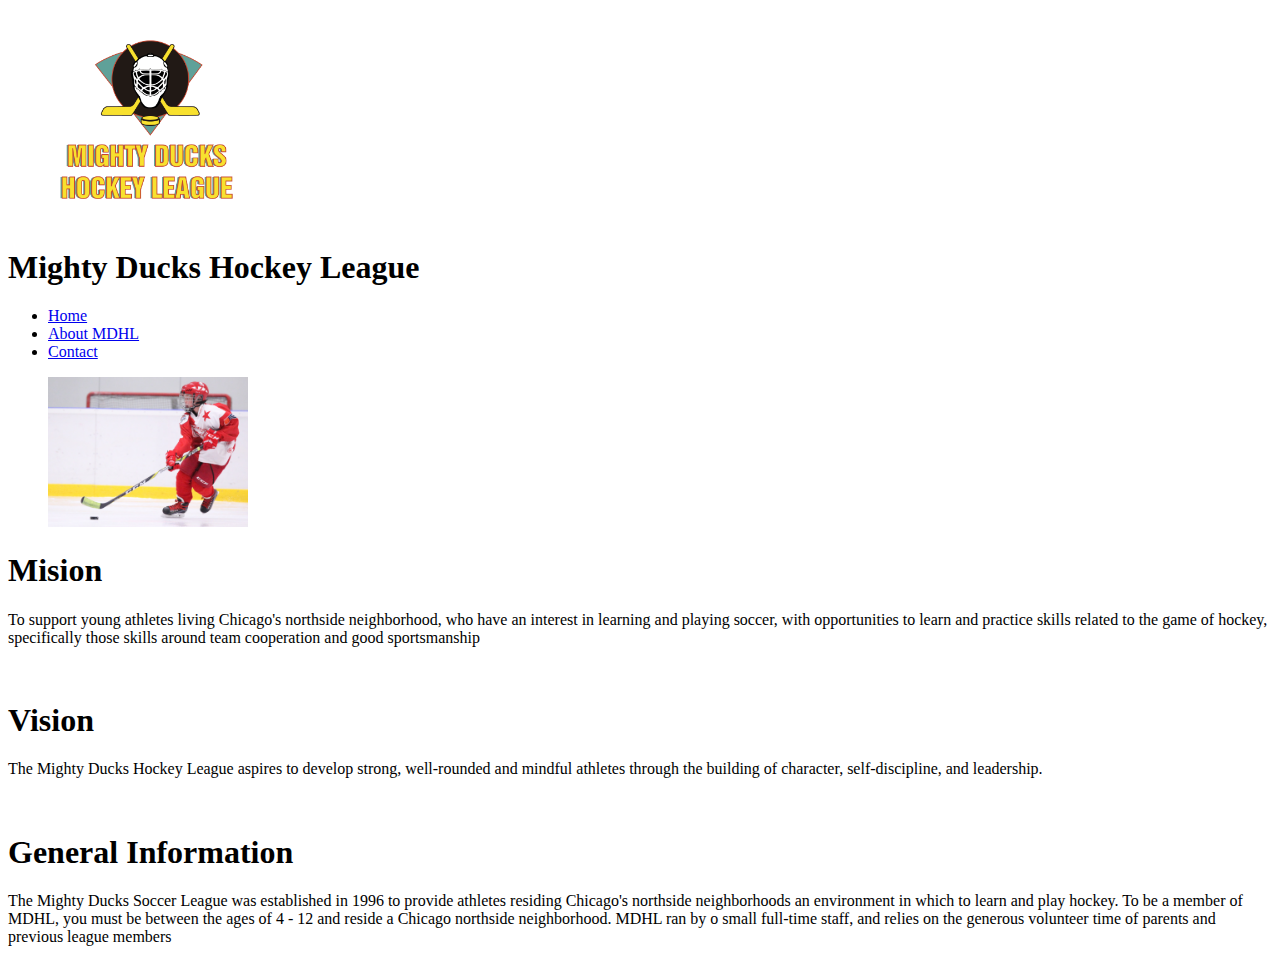
==== about_mdhl.html @ 6d3dfce3 "Mighty Ducks Hockey League" ====
<!DOCTYPE html>
<html lang="en">
<head>
    <meta charset="UTF-8">
    <meta http-equiv="X-UA-Compatible" content="IE=edge">
    <meta name="viewport" content="width=device-width, initial-scale=1.0">
    <title>About MDHL</title>
</head>
<body>
    <header>
        <figure>
            <img width="200" src="./img/Logo_Mighty_ducks-01.png" alt="logo mighty ducks">
        </figure>
        <h1>Mighty Ducks Hockey League</h1>
    </header>
    <nav>
        <ul>
            <li><a href="index.html">Home</a></li>
            <li><a href="about_mdhl.html">About MDHL</a></li>
            <li><a href="contact.html">Contact</a></li>
        </ul>
    </nav>
    <section>
        <figure>
            <img width="200" src="./img/hockey_2.jpg" alt="jugador cuerpo entero">
        </figure>
        <article>
            <h1>Mision</h1>
            <p>To support young athletes living Chicago's northside neighborhood, who have an interest in
                learning and playing soccer, with opportunities to learn and practice skills related to the game of
                hockey, specifically those skills around team cooperation and good sportsmanship</p>
            <br>
            <h1>Vision</h1>
            <p>The Mighty Ducks Hockey League aspires to develop strong, well-rounded and mindful athletes
                through the building of character, self-discipline, and leadership.</p>
            <br>
            <h1>General Information</h1>
            <p>The Mighty Ducks Soccer League was established in 1996 to provide athletes residing
                Chicago's northside neighborhoods an environment in which to learn and play hockey. To be a
                member of MDHL, you must be between the ages of 4 - 12 and reside a Chicago northside
                neighborhood. MDHL ran by o small full-time staff, and relies on the generous volunteer time of
                parents and previous league members</p>
        </article>
    </section>
    <footer></footer>
</body>
</html>
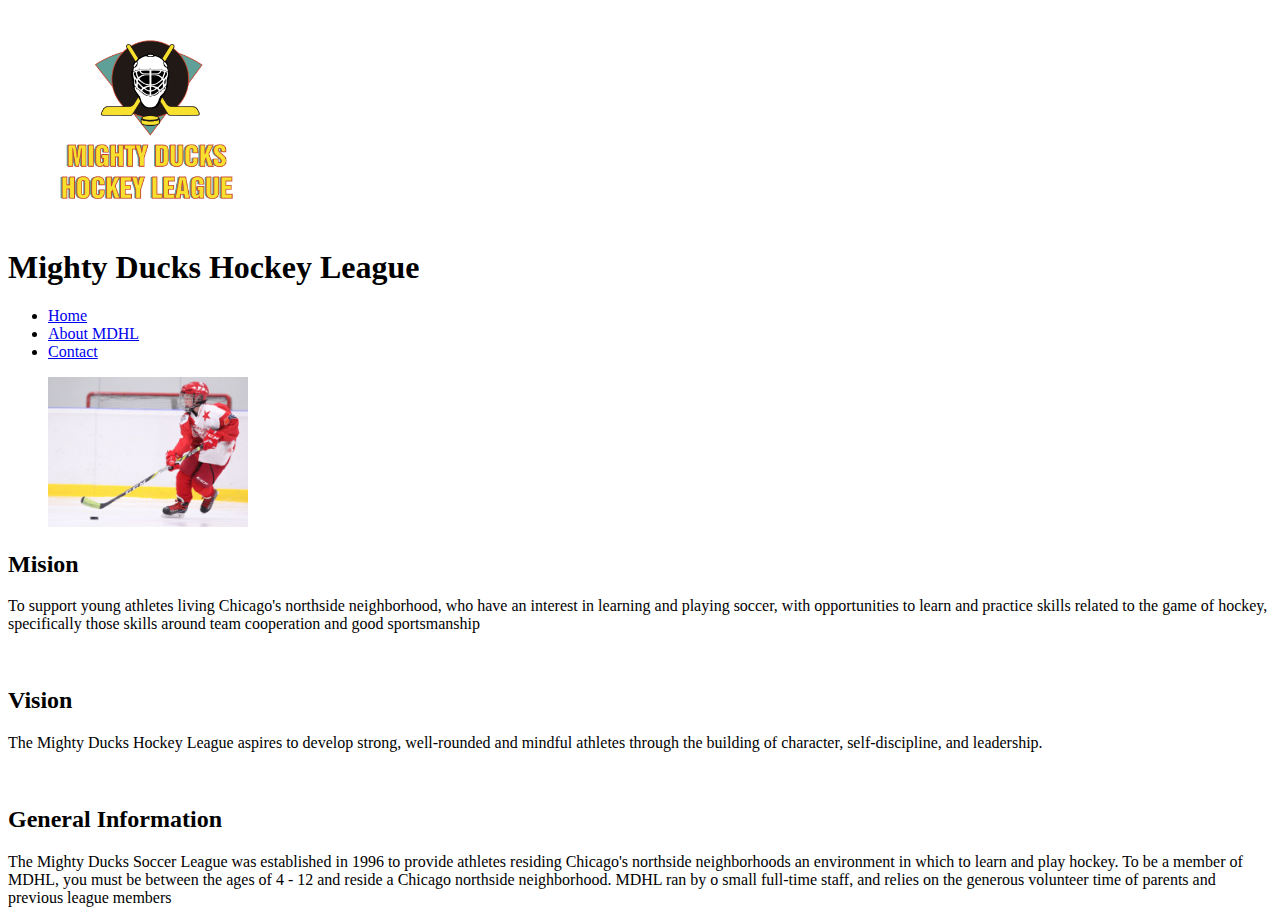
==== commit f31ad3e9: "correccion about" ====
--- a/about_mdhl.html
+++ b/about_mdhl.html
@@ -20,28 +20,28 @@
             <li><a href="contact.html">Contact</a></li>
         </ul>
     </nav>
-    <section>
+    <div>
         <figure>
             <img width="200" src="./img/hockey_2.jpg" alt="jugador cuerpo entero">
         </figure>
         <article>
-            <h1>Mision</h1>
+            <h2>Mision</h2>
             <p>To support young athletes living Chicago's northside neighborhood, who have an interest in
                 learning and playing soccer, with opportunities to learn and practice skills related to the game of
                 hockey, specifically those skills around team cooperation and good sportsmanship</p>
             <br>
-            <h1>Vision</h1>
+            <h2>Vision</h2>
             <p>The Mighty Ducks Hockey League aspires to develop strong, well-rounded and mindful athletes
                 through the building of character, self-discipline, and leadership.</p>
             <br>
-            <h1>General Information</h1>
+            <h2>General Information</h2>
             <p>The Mighty Ducks Soccer League was established in 1996 to provide athletes residing
                 Chicago's northside neighborhoods an environment in which to learn and play hockey. To be a
                 member of MDHL, you must be between the ages of 4 - 12 and reside a Chicago northside
                 neighborhood. MDHL ran by o small full-time staff, and relies on the generous volunteer time of
                 parents and previous league members</p>
         </article>
-    </section>
+    </div>
     <footer></footer>
 </body>
 </html>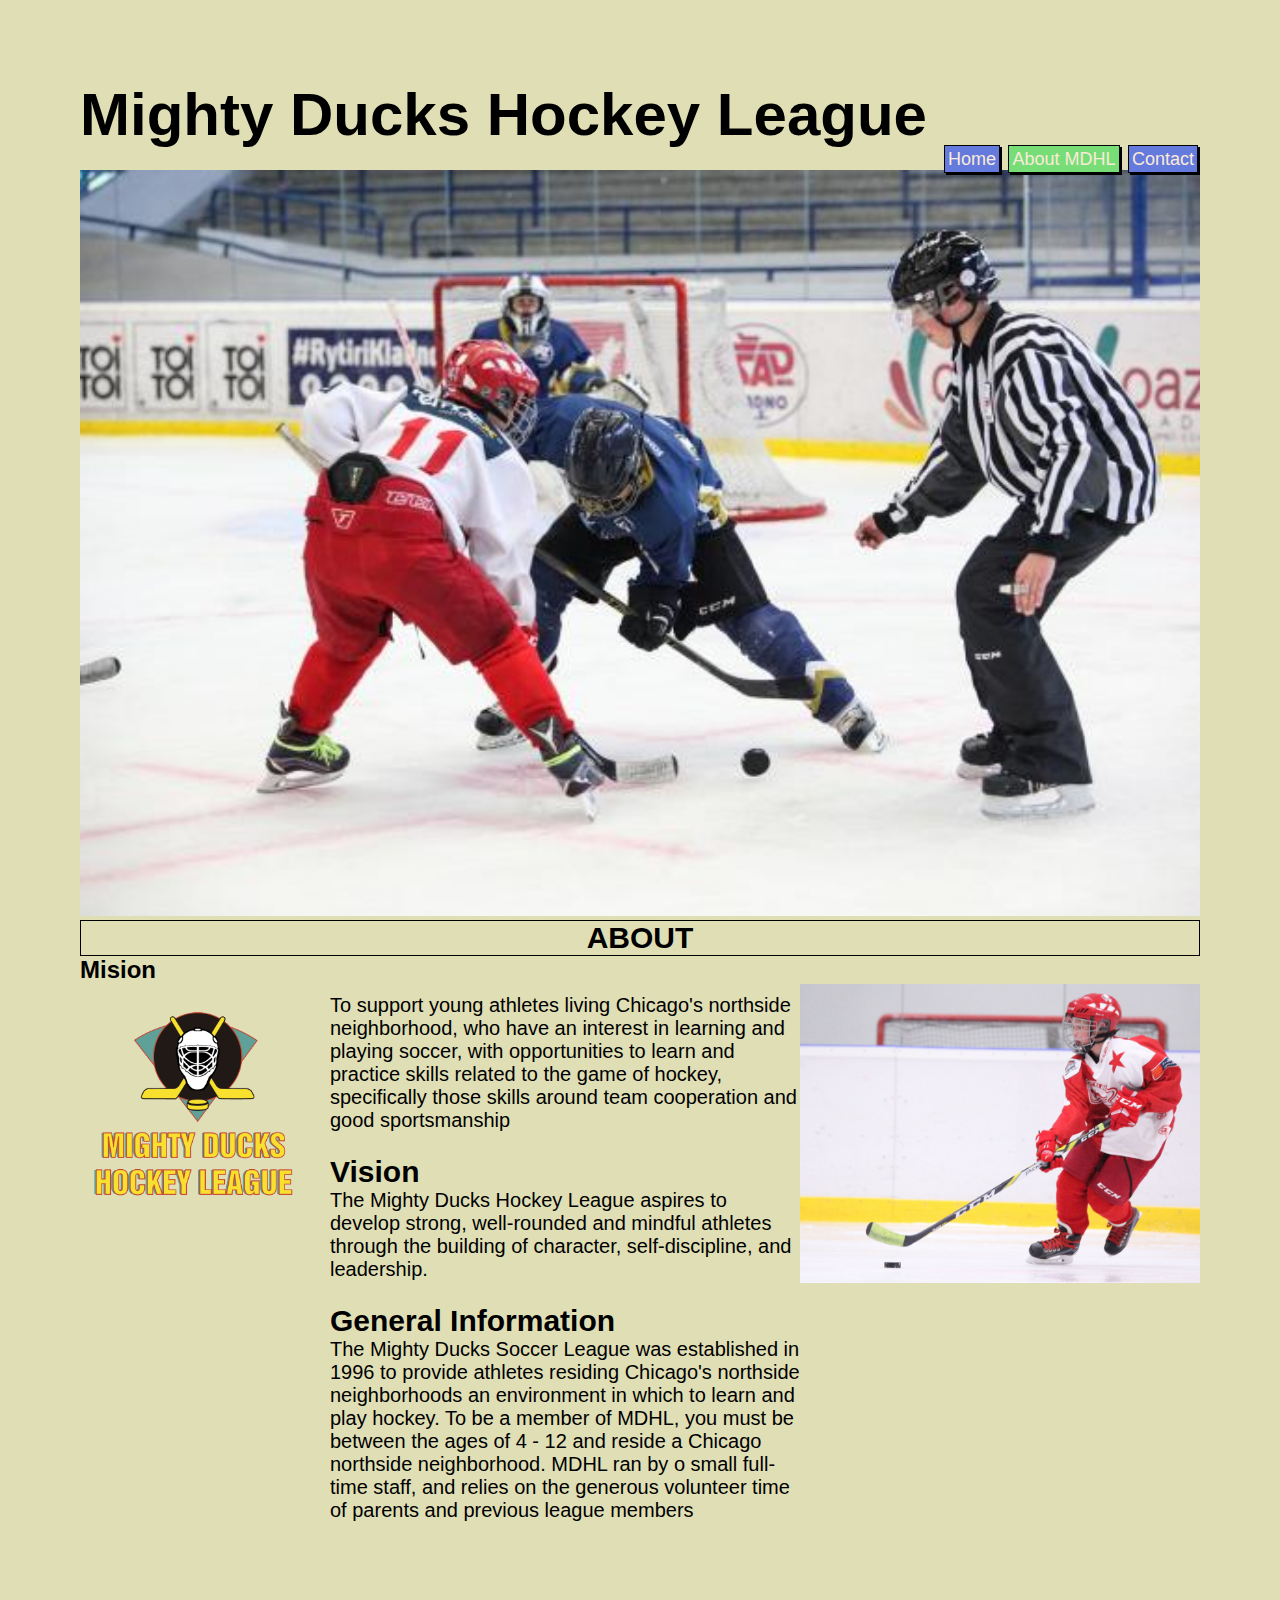
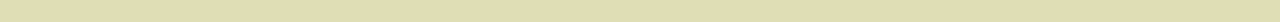
==== commit f59e5f7f: "se agrega img" ====
--- a/about_mdhl.html
+++ b/about_mdhl.html
@@ -4,44 +4,57 @@
     <meta charset="UTF-8">
     <meta http-equiv="X-UA-Compatible" content="IE=edge">
     <meta name="viewport" content="width=device-width, initial-scale=1.0">
-    <title>About MDHL</title>
+    <title>Mighty Ducks Hockey League</title>
+    <link rel="stylesheet" href="./style.css">
 </head>
 <body>
+
     <header>
+
+        <h1 class="encabezado" >Mighty Ducks Hockey League</h1>
+
+        <nav class="nav">
+            <a href="index.html">Home</a>
+            <a id="about" href="#">About MDHL</a>
+            <a href="contact.html">Contact</a>
+        </nav>
+
         <figure>
-            <img width="200" src="./img/Logo_Mighty_ducks-01.png" alt="logo mighty ducks">
+            <img class="banner" src="./img/design1_image1.jpg" alt="Banner">
         </figure>
-        <h1>Mighty Ducks Hockey League</h1>
+
+        <h2 class="pie_banner">ABOUT</h2>
     </header>
-    <nav>
-        <ul>
-            <li><a href="index.html">Home</a></li>
-            <li><a href="about_mdhl.html">About MDHL</a></li>
-            <li><a href="contact.html">Contact</a></li>
-        </ul>
-    </nav>
-    <div>
+
+<main>
+    <section>
+        <h2>Mision</h2>
         <figure>
-            <img width="200" src="./img/hockey_2.jpg" alt="jugador cuerpo entero">
+            <img class="logo" src="./img/Logo_Mighty_ducks-01.png" alt="logo mighty ducks">
         </figure>
-        <article>
-            <h2>Mision</h2>
-            <p>To support young athletes living Chicago's northside neighborhood, who have an interest in
-                learning and playing soccer, with opportunities to learn and practice skills related to the game of
-                hockey, specifically those skills around team cooperation and good sportsmanship</p>
-            <br>
-            <h2>Vision</h2>
-            <p>The Mighty Ducks Hockey League aspires to develop strong, well-rounded and mindful athletes
-                through the building of character, self-discipline, and leadership.</p>
-            <br>
-            <h2>General Information</h2>
-            <p>The Mighty Ducks Soccer League was established in 1996 to provide athletes residing
-                Chicago's northside neighborhoods an environment in which to learn and play hockey. To be a
-                member of MDHL, you must be between the ages of 4 - 12 and reside a Chicago northside
-                neighborhood. MDHL ran by o small full-time staff, and relies on the generous volunteer time of
-                parents and previous league members</p>
-        </article>
-    </div>
-    <footer></footer>
+
+    <article class="about">
+        
+        <p>To support young athletes living Chicago's northside neighborhood, who have an interest in
+            learning and playing soccer, with opportunities to learn and practice skills related to the game of
+            hockey, specifically those skills around team cooperation and good sportsmanship</p>
+        <br>
+        <h2>Vision</h2>
+        <p>The Mighty Ducks Hockey League aspires to develop strong, well-rounded and mindful athletes
+            through the building of character, self-discipline, and leadership.</p>
+        <br>
+        <h2>General Information</h2>
+        <p>The Mighty Ducks Soccer League was established in 1996 to provide athletes residing
+            Chicago's northside neighborhoods an environment in which to learn and play hockey. To be a
+            member of MDHL, you must be between the ages of 4 - 12 and reside a Chicago northside
+            neighborhood. MDHL ran by o small full-time staff, and relies on the generous volunteer time of
+            parents and previous league members</p>
+    </article>
+
+        <figure>
+            <img class="player_about" src="./img/hockey_2.jpg" alt="jugador cuerpo entero">
+        </figure>
+    </section>
+</main>
 </body>
 </html>--- a/style.css
+++ b/style.css
@@ -0,0 +1,97 @@
+*{
+    padding: 0;
+    margin: 0;
+    box-sizing: border-box;
+}
+
+body{
+    font-family:'Lucida Sans', 'Lucida Sans Regular', 'Lucida Grande', 'Lucida Sans Unicode', Geneva, Verdana, sans-serif;
+    margin: 80px;
+    background-color: rgb(223, 222, 181);
+}
+
+.encabezado{
+    font-size: 60px;
+}
+
+.nav{
+    text-align: right;
+    position: relative;
+}
+
+.nav a{
+    text-decoration: none;
+    border: 1px solid black;
+    margin: 2px;
+    padding: 3px;
+    background-color: hsl(229, 64%, 63%);
+    color: antiquewhite;
+    font-size: 18px;
+    box-shadow: 2px 2px black;
+}
+
+#home,#about,#contact{
+    background-color: #77DD77;
+}
+
+.banner{
+    width: 100%;
+}
+
+.figure1{
+    display: inline;
+    position: absolute;
+    right: 80px;
+}
+.hockey1{
+    width: 360px;
+}
+
+.pie_banner{
+    text-align: center;
+    font-size: 30px;
+    border: 1px solid black;
+}
+
+.player_about{
+    position: absolute;
+    width: 400px;
+    right: 80px;
+}
+
+.logo1{
+    width: 130px;
+    display: inline-block;
+}
+.logo{
+    width: 230px;
+    display: inline-block;
+    position: absolute;
+}
+
+article{
+    display:inline-block;
+    position: absolute;
+    left: 320px;
+    font-size: 25px;
+    padding-top: 30px;
+    padding-bottom: 100px;
+}
+.about{
+    font-size: 20px;
+    padding: 10px 480px 100px 10px;
+}
+.hockey3{
+    position: absolute;
+    display: inline-block;
+    right: 80px;
+    padding-bottom: 100px;
+}
+
+.email{
+    position: absolute;
+    display: inline-block;
+    left: 320px;
+    padding-top: 30px;
+}
+
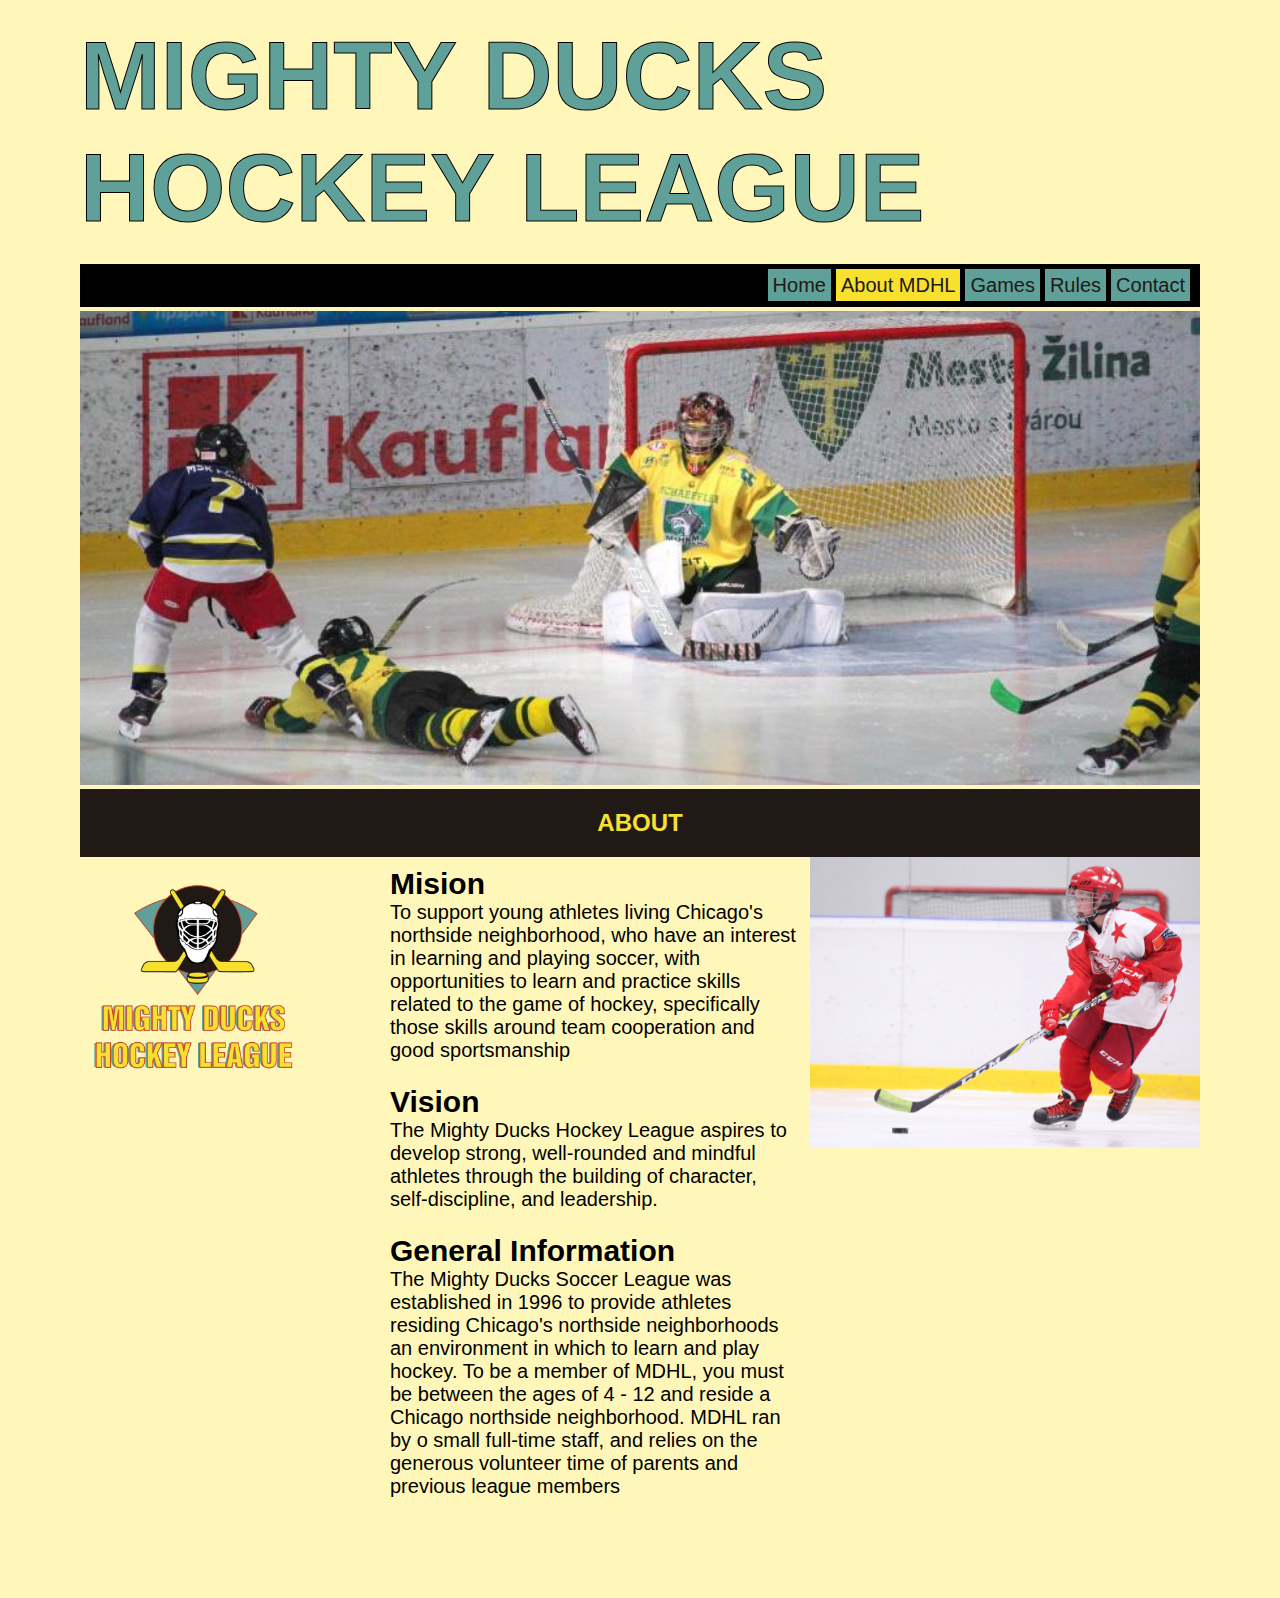
==== commit 4dbfe76f: "creacion de tablas" ====
--- a/about_mdhl.html
+++ b/about_mdhl.html
@@ -11,16 +11,19 @@
 
     <header>
 
-        <h1 class="encabezado" >Mighty Ducks Hockey League</h1>
+        <h1 class="encabezado">MIGHTY DUCKS HOCKEY LEAGUE</h1>
 
         <nav class="nav">
             <a href="index.html">Home</a>
             <a id="about" href="#">About MDHL</a>
+            <a href="./games.html">Games</a>
+            <a href="./rules.html">Rules</a>
             <a href="contact.html">Contact</a>
+
         </nav>
 
         <figure>
-            <img class="banner" src="./img/design1_image1.jpg" alt="Banner">
+            <img class="banner" src="./img/design1_image2.jpg" alt="Banner">
         </figure>
 
         <h2 class="pie_banner">ABOUT</h2>
@@ -28,12 +31,14 @@
 
 <main>
     <section>
-        <h2>Mision</h2>
+        
         <figure>
             <img class="logo" src="./img/Logo_Mighty_ducks-01.png" alt="logo mighty ducks">
         </figure>
+        
 
     <article class="about">
+        <h2>Mision</h2>
         
         <p>To support young athletes living Chicago's northside neighborhood, who have an interest in
             learning and playing soccer, with opportunities to learn and practice skills related to the game of
--- a/style.css
+++ b/style.css
@@ -2,40 +2,46 @@
     padding: 0;
     margin: 0;
     box-sizing: border-box;
+    background-color: #fff7b9;
 }
 
 body{
-    font-family:'Lucida Sans', 'Lucida Sans Regular', 'Lucida Grande', 'Lucida Sans Unicode', Geneva, Verdana, sans-serif;
     margin: 80px;
     background-color: rgb(223, 222, 181);
+    margin-top: 20px;
 }
 
 .encabezado{
-    font-size: 60px;
+    font-size: 97px;
+    font-family: Impact, Haettenschweiler, 'Arial Narrow Bold', sans-serif;
+    color: #f7e02e;
+    -webkit-text-stroke: 1px black;
+    color: #5fa098;
+    padding-bottom: 20px; 
 }
 
 .nav{
-    text-align: right;
-    position: relative;
+   text-align: right;
+   padding: 10px;
+   background-color: black;
+   font-size: 20px;
 }
 
 .nav a{
     text-decoration: none;
-    border: 1px solid black;
-    margin: 2px;
-    padding: 3px;
-    background-color: hsl(229, 64%, 63%);
-    color: antiquewhite;
-    font-size: 18px;
-    box-shadow: 2px 2px black;
+    color: #211916;
+    background-color: #5fa098;
+    padding: 5px;
+    font-family: 'Lucida Sans', 'Lucida Sans Regular', 'Lucida Grande', 'Lucida Sans Unicode', Geneva, Verdana, sans-serif;
 }
 
-#home,#about,#contact{
-    background-color: #77DD77;
+#home,#about,#contact,#games,#rules{
+    background-color: #f7e02e;
 }
 
 .banner{
     width: 100%;
+    padding-top: 4px;
 }
 
 .figure1{
@@ -44,18 +50,21 @@
     right: 80px;
 }
 .hockey1{
-    width: 360px;
+    width: 460px;
+    padding-top: 10px;
 }
 
 .pie_banner{
     text-align: center;
-    font-size: 30px;
-    border: 1px solid black;
+    font-family: 'Lucida Sans', 'Lucida Sans Regular', 'Lucida Grande', 'Lucida Sans Unicode', Geneva, Verdana, sans-serif;
+    background-color: #211916;
+    color: #f7e02e;
+    padding: 20px;
 }
 
 .player_about{
     position: absolute;
-    width: 400px;
+    width: 390px;
     right: 80px;
 }
 
@@ -72,10 +81,11 @@
 article{
     display:inline-block;
     position: absolute;
-    left: 320px;
-    font-size: 25px;
+    left: 380px;
+    font-size: 22px;
     padding-top: 30px;
     padding-bottom: 100px;
+    font-family: 'Lucida Sans', 'Lucida Sans Regular', 'Lucida Grande', 'Lucida Sans Unicode', Geneva, Verdana, sans-serif;
 }
 .about{
     font-size: 20px;
@@ -86,6 +96,7 @@
     display: inline-block;
     right: 80px;
     padding-bottom: 100px;
+    padding-top: 10px;
 }
 
 .email{
@@ -95,3 +106,23 @@
     padding-top: 30px;
 }
 
+.games{
+    font-family: 'Lucida Sans', 'Lucida Sans Regular', 'Lucida Grande', 'Lucida Sans Unicode', Geneva, Verdana, sans-serif;
+    padding: 1px;
+    background-color: #f7e02e;
+    width: 100%;
+}
+tr, th, td{
+    padding: 15px;
+    margin: 15px;
+    font-size: 20px;
+    color: #211916;
+    background-color: #5fa098;
+    border-collapse: collapse;
+    text-align: center;
+}
+.pie_games{
+    text-align: right;
+    font-family: 'Lucida Sans', 'Lucida Sans Regular', 'Lucida Grande', 'Lucida Sans Unicode', Geneva, Verdana, sans-serif;
+    padding: 30px;
+}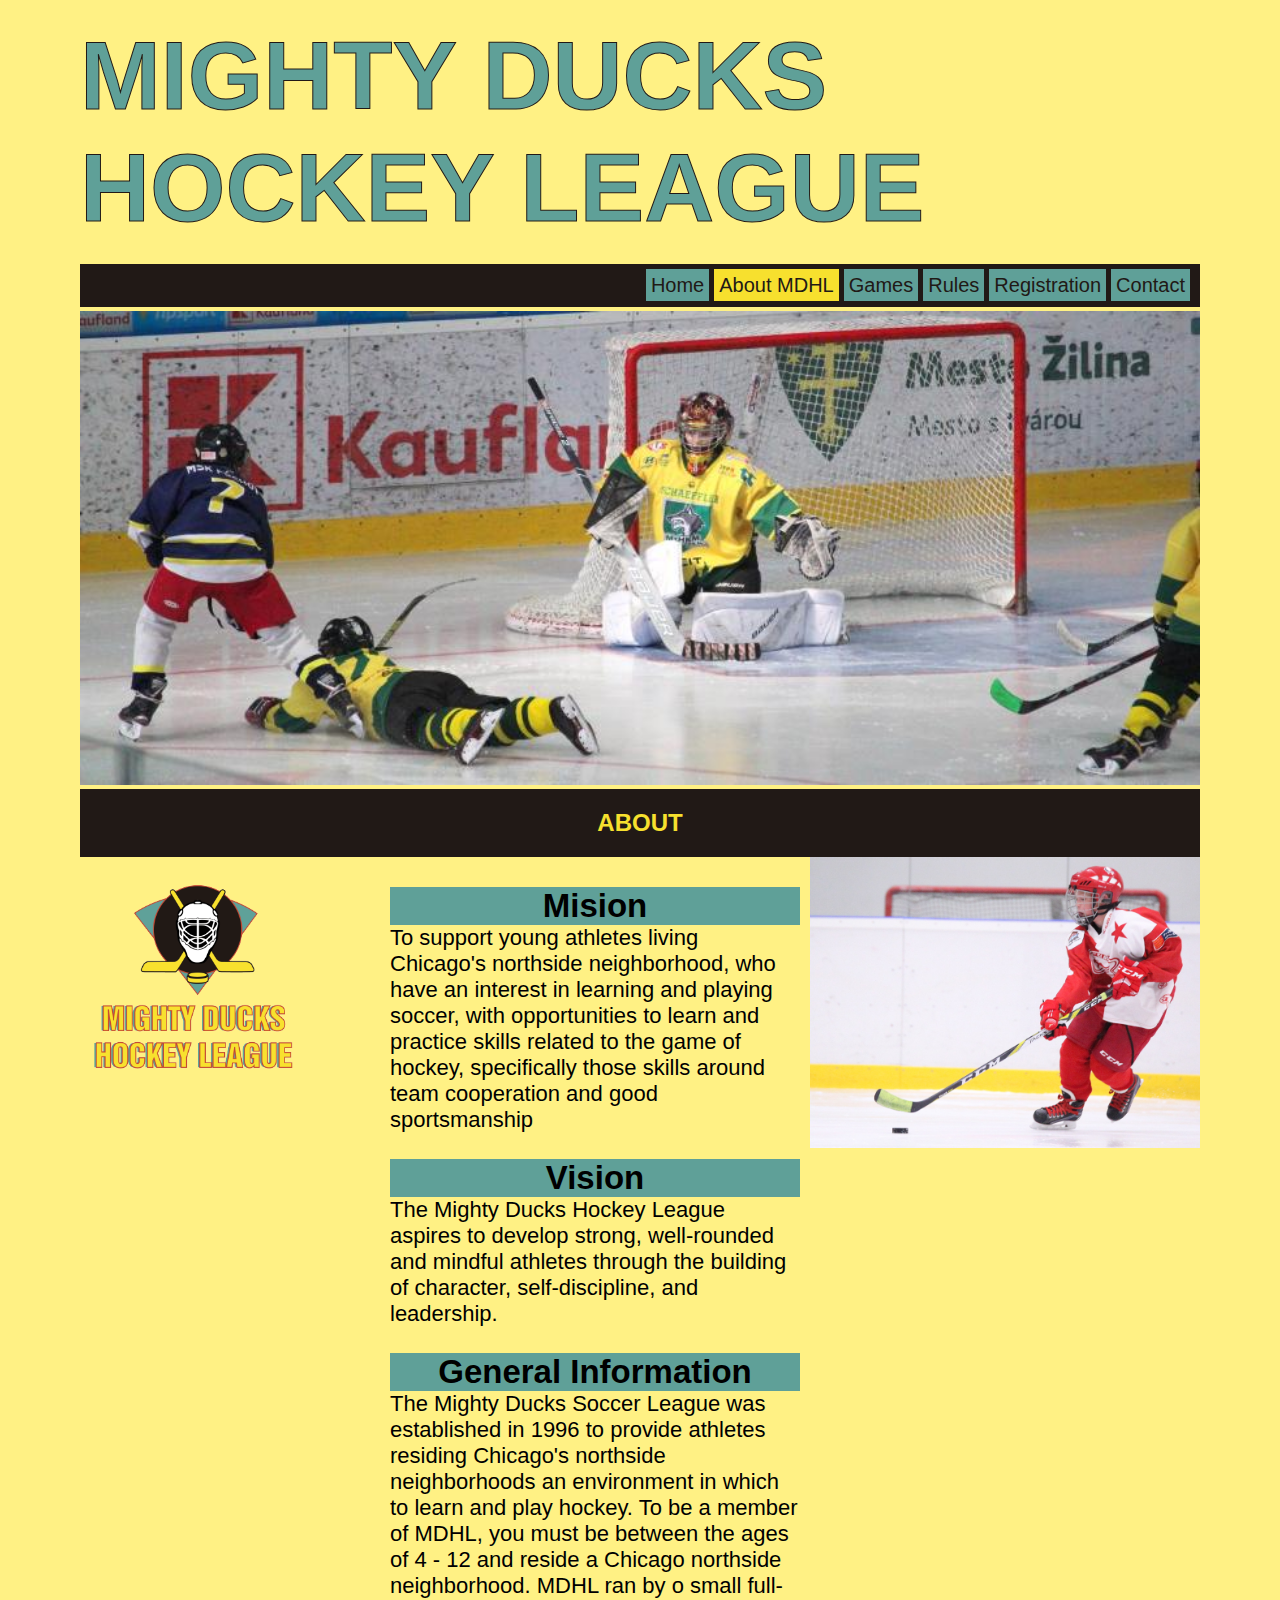
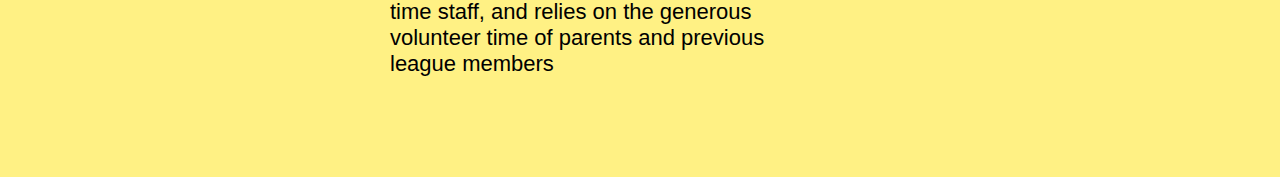
==== commit eeba7cb3: "redaccion del formulario" ====
--- a/about_mdhl.html
+++ b/about_mdhl.html
@@ -5,6 +5,7 @@
     <meta http-equiv="X-UA-Compatible" content="IE=edge">
     <meta name="viewport" content="width=device-width, initial-scale=1.0">
     <title>Mighty Ducks Hockey League</title>
+    <link rel="icon" type="image/x-icon" href="./img/Logo_Mighty_ducks-01.png">
     <link rel="stylesheet" href="./style.css">
 </head>
 <body>
@@ -18,7 +19,9 @@
             <a id="about" href="#">About MDHL</a>
             <a href="./games.html">Games</a>
             <a href="./rules.html">Rules</a>
+            <a href="./registration.html">Registration</a>
             <a href="contact.html">Contact</a>
+            
 
         </nav>
 
--- a/style.css
+++ b/style.css
@@ -2,12 +2,11 @@
     padding: 0;
     margin: 0;
     box-sizing: border-box;
-    background-color: #fff7b9;
 }
 
 body{
     margin: 80px;
-    background-color: rgb(223, 222, 181);
+    background-color: #fff184;
     margin-top: 20px;
 }
 
@@ -15,7 +14,7 @@
     font-size: 97px;
     font-family: Impact, Haettenschweiler, 'Arial Narrow Bold', sans-serif;
     color: #f7e02e;
-    -webkit-text-stroke: 1px black;
+    -webkit-text-stroke: 1px #211916;
     color: #5fa098;
     padding-bottom: 20px; 
 }
@@ -23,7 +22,7 @@
 .nav{
    text-align: right;
    padding: 10px;
-   background-color: black;
+   background-color: #211916;
    font-size: 20px;
 }
 
@@ -78,7 +77,7 @@
     position: absolute;
 }
 
-article{
+#art_index{
     display:inline-block;
     position: absolute;
     left: 380px;
@@ -87,9 +86,24 @@
     padding-bottom: 100px;
     font-family: 'Lucida Sans', 'Lucida Sans Regular', 'Lucida Grande', 'Lucida Sans Unicode', Geneva, Verdana, sans-serif;
 }
+#art_index h3{
+    text-align: center;
+    background-color: #5fa098;
+}
 .about{
     font-size: 20px;
     padding: 10px 480px 100px 10px;
+    display:inline-block;
+    position: absolute;
+    left: 380px;
+    font-size: 22px;
+    padding-top: 30px;
+    padding-bottom: 100px;
+    font-family: 'Lucida Sans', 'Lucida Sans Regular', 'Lucida Grande', 'Lucida Sans Unicode', Geneva, Verdana, sans-serif;
+}
+.about h2{
+    background-color: #5fa098;
+    text-align: center;
 }
 .hockey3{
     position: absolute;
@@ -104,6 +118,7 @@
     display: inline-block;
     left: 320px;
     padding-top: 30px;
+    font-family: 'Lucida Sans', 'Lucida Sans Regular', 'Lucida Grande', 'Lucida Sans Unicode', Geneva, Verdana, sans-serif;
 }
 
 .games{
@@ -125,4 +140,38 @@
     text-align: right;
     font-family: 'Lucida Sans', 'Lucida Sans Regular', 'Lucida Grande', 'Lucida Sans Unicode', Geneva, Verdana, sans-serif;
     padding: 30px;
+}
+
+.infoGames h2{
+    display: inline-block;
+}
+
+.art_games{
+    display: inline-block;
+    font-family: 'Lucida Sans', 'Lucida Sans Regular', 'Lucida Grande', 'Lucida Sans Unicode', Geneva, Verdana, sans-serif;
+    font-size: 20px;
+    padding: 50px;
+    background-color: #5fa098;
+}
+.phoneEmail{
+    display: flex;
+    justify-content: space-between;
+}
+
+#imgRules{
+    width: 100%;
+    padding-top: 5px;
+}
+.artRules{
+    background-color: #5fa098;
+    list-style-position: inside;
+    font-family: 'Lucida Sans', 'Lucida Sans Regular', 'Lucida Grande', 'Lucida Sans Unicode', Geneva, Verdana, sans-serif;
+}
+.tituloRules{
+    text-align: center;
+    padding: 50px;
+    background-color: #f7e02e;
+}
+.rules{
+    padding: 50px;
 }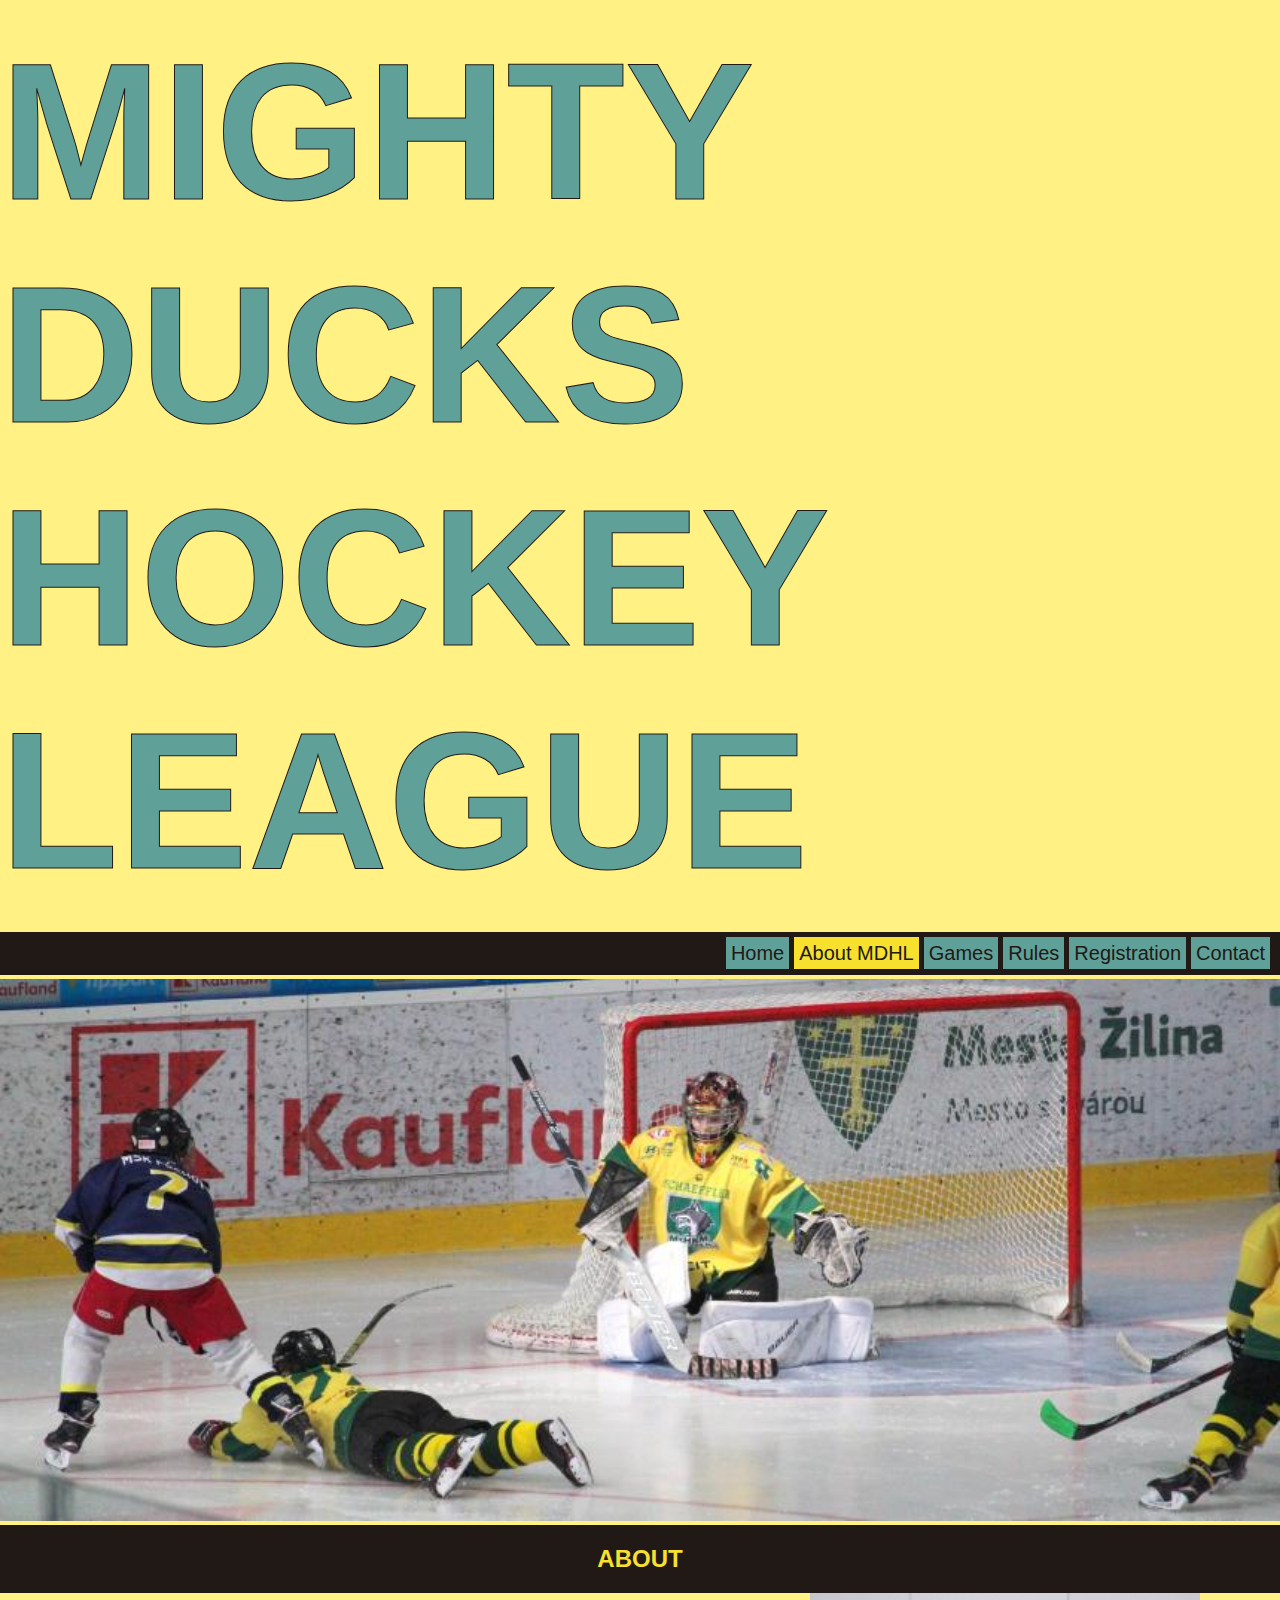
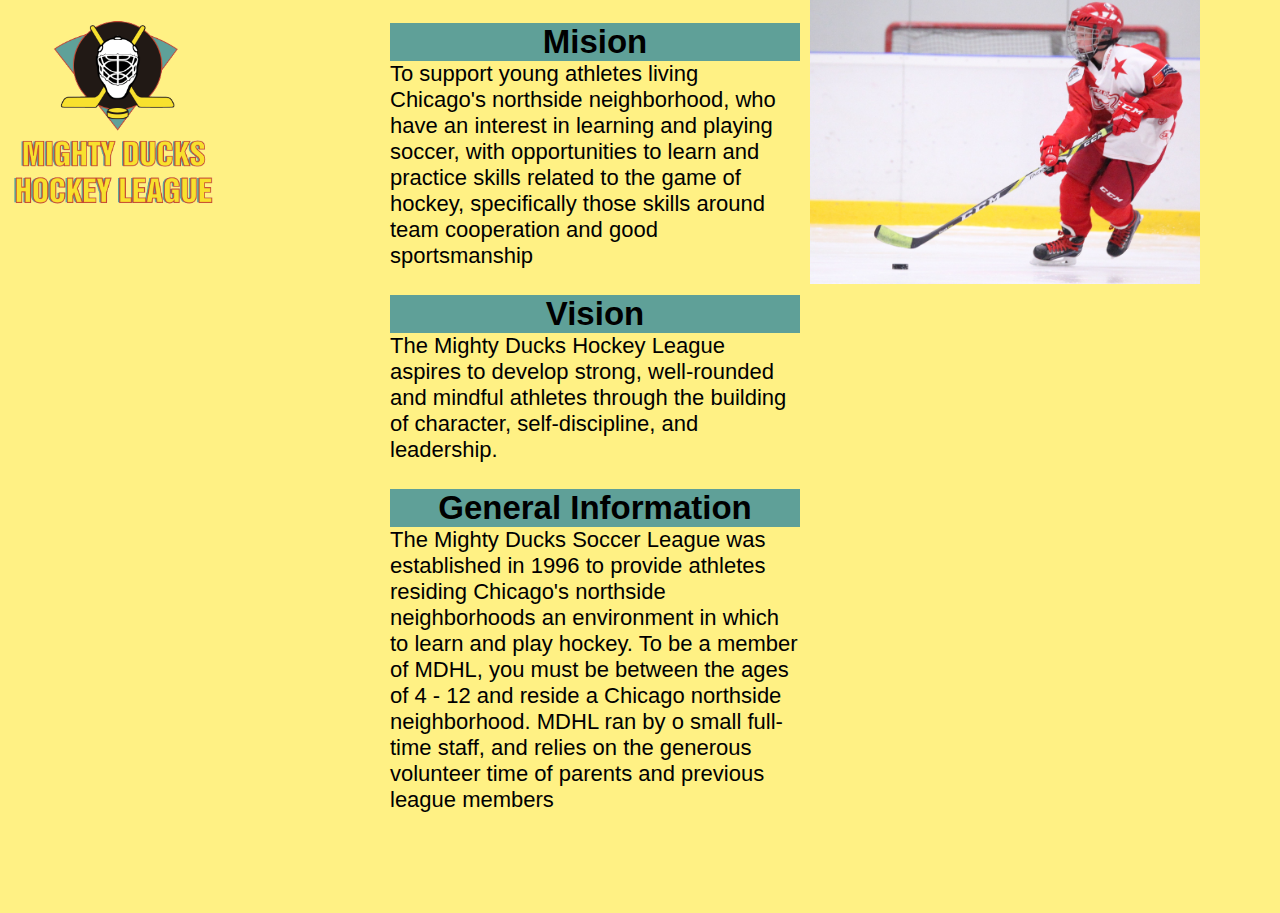
==== commit 37d203ed: "creacion de media query" ====
--- a/about_mdhl.html
+++ b/about_mdhl.html
@@ -11,9 +11,9 @@
 <body>
 
     <header>
-
-        <h1 class="encabezado">MIGHTY DUCKS HOCKEY LEAGUE</h1>
-
+        <div class="encabezado">
+            <h1>MIGHTY DUCKS HOCKEY LEAGUE</h1>
+        </div>
         <nav class="nav">
             <a href="index.html">Home</a>
             <a id="about" href="#">About MDHL</a>
--- a/style.css
+++ b/style.css
@@ -5,7 +5,6 @@
 }
 
 body{
-    margin: 80px;
     background-color: #fff184;
     margin-top: 20px;
 }
@@ -34,7 +33,7 @@
     font-family: 'Lucida Sans', 'Lucida Sans Regular', 'Lucida Grande', 'Lucida Sans Unicode', Geneva, Verdana, sans-serif;
 }
 
-#home,#about,#contact,#games,#rules{
+#home,#about,#contact,#games,#rules,#registration{
     background-color: #f7e02e;
 }
 
@@ -127,6 +126,17 @@
     background-color: #f7e02e;
     width: 100%;
 }
+.games a{
+    text-decoration: none;
+    color: #f7e02e;
+}
+#aj,#greenbay,#howard,#marjorie,#north,#south{
+    display: inline-block;
+    width: 100%;
+    padding: 30px;
+    background-color: #f7e02e;
+}
+
 tr, th, td{
     padding: 15px;
     margin: 15px;
@@ -174,4 +184,67 @@
 }
 .rules{
     padding: 50px;
+}
+.registration{
+    font-family: 'Lucida Sans', 'Lucida Sans Regular', 'Lucida Grande', 'Lucida Sans Unicode', Geneva, Verdana, sans-serif;
+    background-color:#5fa098 ;
+    font-size: x-large;
+    line-height: 190%;
+    padding: 30px;
+
+}
+
+.registration legend{
+    font-size: xx-large;
+    background-color: #f7e02e;
+}
+.gender, .grade, .closestSchool, .position, .uniform{
+    display: inline;    
+}
+.registrationPadding{
+    padding: 40px;
+}
+
+@media only screen and (min-width: 320px) and (max-width: 767px){
+
+    .encabezado h1{
+        font-size: 60px;
+        display: flex;
+        justify-content: center;
+        
+    }
+    #art_index{
+        position: static;
+    }
+    .hockey1{
+        position: static;
+        width: 100%;
+    }
+    .nav{
+        display: flex;
+        flex-direction: column;
+     }
+     
+     .nav a{
+        text-align: center;
+     }
+     .banner{
+        display: flex;
+        flex-direction: column;
+     }
+     .logo, .email, .about{
+        position: static;
+     }
+     .about{
+        padding: 2px;
+     }
+     .player_about{
+        position: absolute;
+        width: 390px;
+     }
+     .logo{
+        width: 100%;
+     }
+     
+
 }